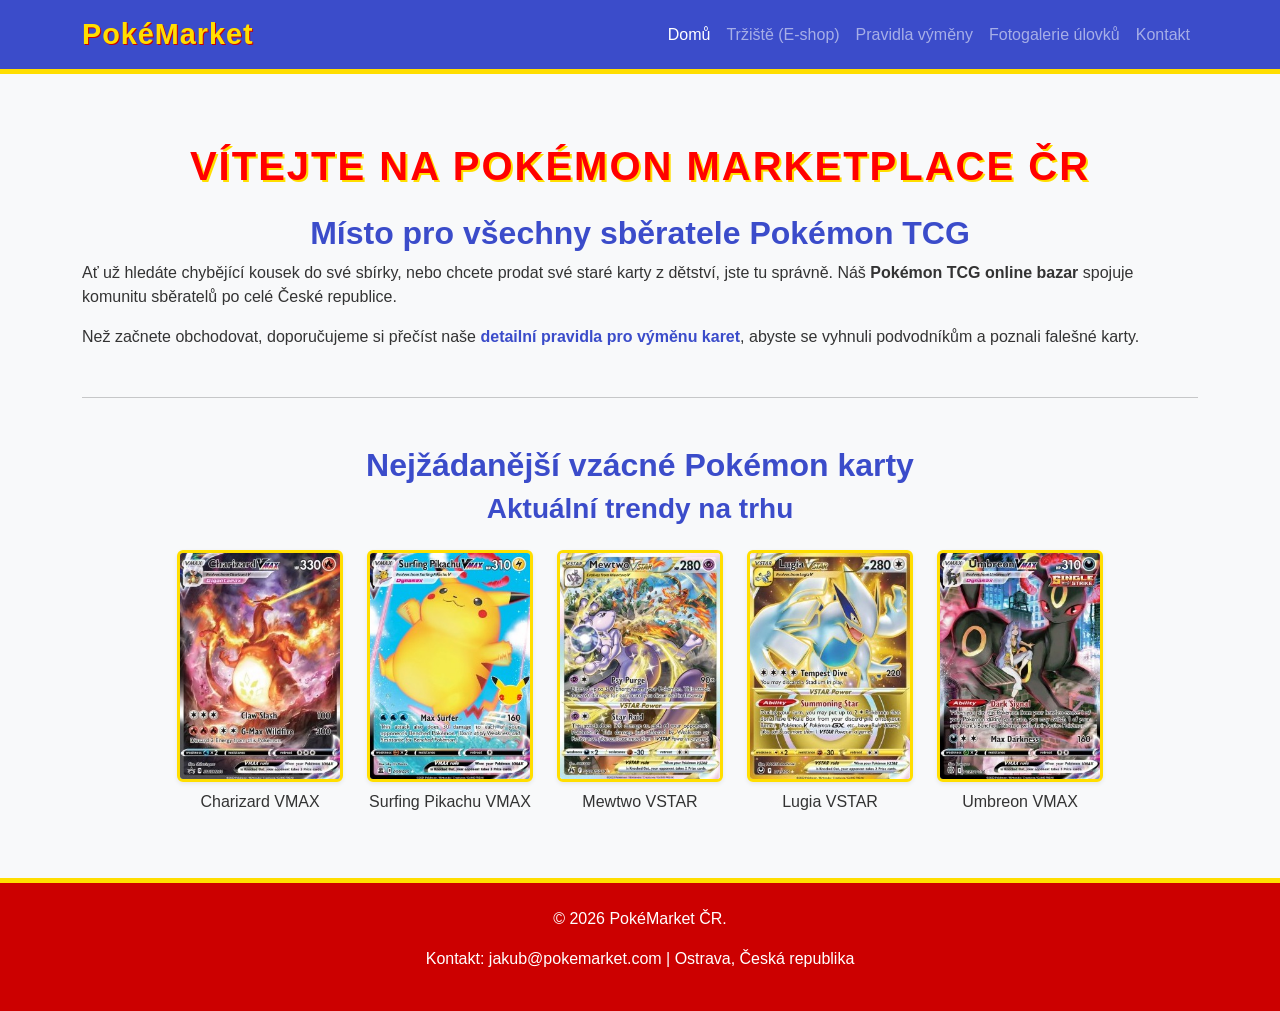
==== index.html @ a8e2f0f8 "První verze webu" ====
<!DOCTYPE html>
<html lang="cs">
<head>
    <meta charset="UTF-8">
    <meta name="viewport" content="width=device-width, initial-scale=1.0">
    
    <title>Pokémon Marketplace ČR | Nákup, prodej a výměna karet</title>
    <meta name="description" content="Nejlepší online bazar a marketplace pro Pokémon TCG v ČR. Nakupujte, prodávejte a měňte vzácné Pokémon karty bezpečně a rychle.">
    <meta name="keywords" content="Pokémon karty prodej, výměna Pokémon karet, vzácné Pokémon karty, Pokémon TCG online bazar">
    
    <link href="https://cdn.jsdelivr.net/npm/bootstrap@5.3.0/dist/css/bootstrap.min.css" rel="stylesheet">
    
    <link rel="stylesheet" href="style.min.css">
</head>
<body>

    <nav class="navbar navbar-expand-lg navbar-dark bg-dark">
        <div class="container">
            <a class="navbar-brand" href="index.html">PokéMarket</a>
            <div class="collapse navbar-collapse">
                <ul class="navbar-nav ms-auto">
                    <li class="nav-item"><a class="nav-link active" href="index.html">Domů</a></li>
                    <li class="nav-item"><a class="nav-link" href="trziste.html">Tržiště (E-shop)</a></li>
                    <li class="nav-item"><a class="nav-link" href="vymena.html">Pravidla výměny</a></li>
                    <li class="nav-item"><a class="nav-link" href="galerie.html">Fotogalerie úlovků</a></li>
                    <li class="nav-item"><a class="nav-link" href="kontakt.html">Kontakt</a></li>
                </ul>
            </div>
        </div>
    </nav>

    <main class="container mt-5">
        
        <h1 class="text-center mb-4">Vítejte na Pokémon Marketplace ČR</h1>
        
        <section class="intro-text">
            <h2>Místo pro všechny sběratele Pokémon TCG</h2>
            <p>Ať už hledáte chybějící kousek do své sbírky, nebo chcete prodat své staré karty z dětství, jste tu správně. Náš <strong>Pokémon TCG online bazar</strong> spojuje komunitu sběratelů po celé České republice.</p>
            
            <p>Než začnete obchodovat, doporučujeme si přečíst naše <a href="vymena.html">detailní pravidla pro výměnu karet</a>, abyste se vyhnuli podvodníkům a poznali falešné karty.</p>
        </section>

        <hr class="my-5">

        <section class="popular-cards">
            <h2>Nejžádanější vzácné Pokémon karty</h2>
            <h3>Aktuální trendy na trhu</h3>
            
            <div class="row text-center mt-4">
                <div class="col-md-2 offset-md-1">
                    <img src="obrazky/674369.jpg" alt="Vzácná karta Charizard VMAX" class="img-fluid rounded shadow-sm" loading="lazy">
                    <p class="mt-2">Charizard VMAX</p>
                </div>
                <div class="col-md-2">
                    <img src="obrazky/pikachu_surfing_vmax.jpg" alt="Pokémon karta Pikachu" class="img-fluid rounded shadow-sm" loading="lazy">
                    <p class="mt-2">Surfing Pikachu VMAX</p>
                </div>
                <div class="col-md-2">
                    <img src="obrazky/mewtwo_vstar.jpg" alt="Vzácná karta Mewtwo" class="img-fluid rounded shadow-sm" loading="lazy">
                    <p class="mt-2">Mewtwo VSTAR</p>
                </div>
                <div class="col-md-2">
                    <img src="obrazky/lugia_vstar.jpg" alt="Karta Lugia VSTAR" class="img-fluid rounded shadow-sm" loading="lazy">
                    <p class="mt-2">Lugia VSTAR</p>
                </div>
                <div class="col-md-2">
                    <img src="obrazky/umbreon_vmax.jpg" alt="Pokémon karta Umbreon" class="img-fluid rounded shadow-sm" loading="lazy">
                    <p class="mt-2">Umbreon VMAX</p>
                </div>
            </div>
        </section>

    </main>

    <footer class="bg-dark text-white text-center py-4 mt-5">
        <div class="container">
            <p>&copy; 2026 PokéMarket ČR.</p>
            <p>Kontakt: jakub@pokemarket.com | Ostrava, Česká republika</p>
        </div>
    </footer>

    <script src="https://code.jquery.com/jquery-3.6.0.min.js"></script>
    
    <script src="main.min.js"></script>
</body>
</html>
---- style.min.css ----
body{background-color:#f8f9fa;font-family:'Segoe UI',Tahoma,Geneva,Verdana,sans-serif;color:#333}h1{color:#f00;font-weight:900;text-transform:uppercase;letter-spacing:2px;padding-top:20px;text-shadow:2px 2px 0 #ffde00}h2,h3{color:#3b4cca;font-weight:700;text-align:center}.bg-dark{background-color:#3b4cca!important}.navbar{border-bottom:5px solid #ffde00}.navbar-brand{color:#ffde00!important;font-weight:700;font-size:1.8rem;letter-spacing:1px;text-shadow:1px 1px 0 #c00}.galerie-nahled img,.popular-cards img{transition:transform .3s ease,box-shadow .3s ease,border-color .3s ease;border-radius:10px;border:3px solid #ffde00}.galerie-nahled img:hover,.popular-cards img:hover{transform:scale(1.05);box-shadow:0 10px 20px rgba(59,76,202,.4)!important;cursor:pointer;border-color:#c00}a{color:#3b4cca;text-decoration:none;font-weight:700}a:hover{color:#c00;text-decoration:underline}footer.bg-dark{background-color:#c00!important;border-top:5px solid #ffde00;color:#fff}.market-card{background-color:#fffafb;border:1px solid #f5c6cb;border-radius:12px;transition:transform .2s ease,box-shadow .2s ease}.market-card:hover{transform:translateY(-5px);box-shadow:0 10px 20px rgba(0,0,0,.1);border-color:#f00}.market-img{width:90px;border-radius:6px;box-shadow:2px 2px 5px rgba(0,0,0,.3)}.market-card h4{font-size:1.2rem;color:#333;text-shadow:none}
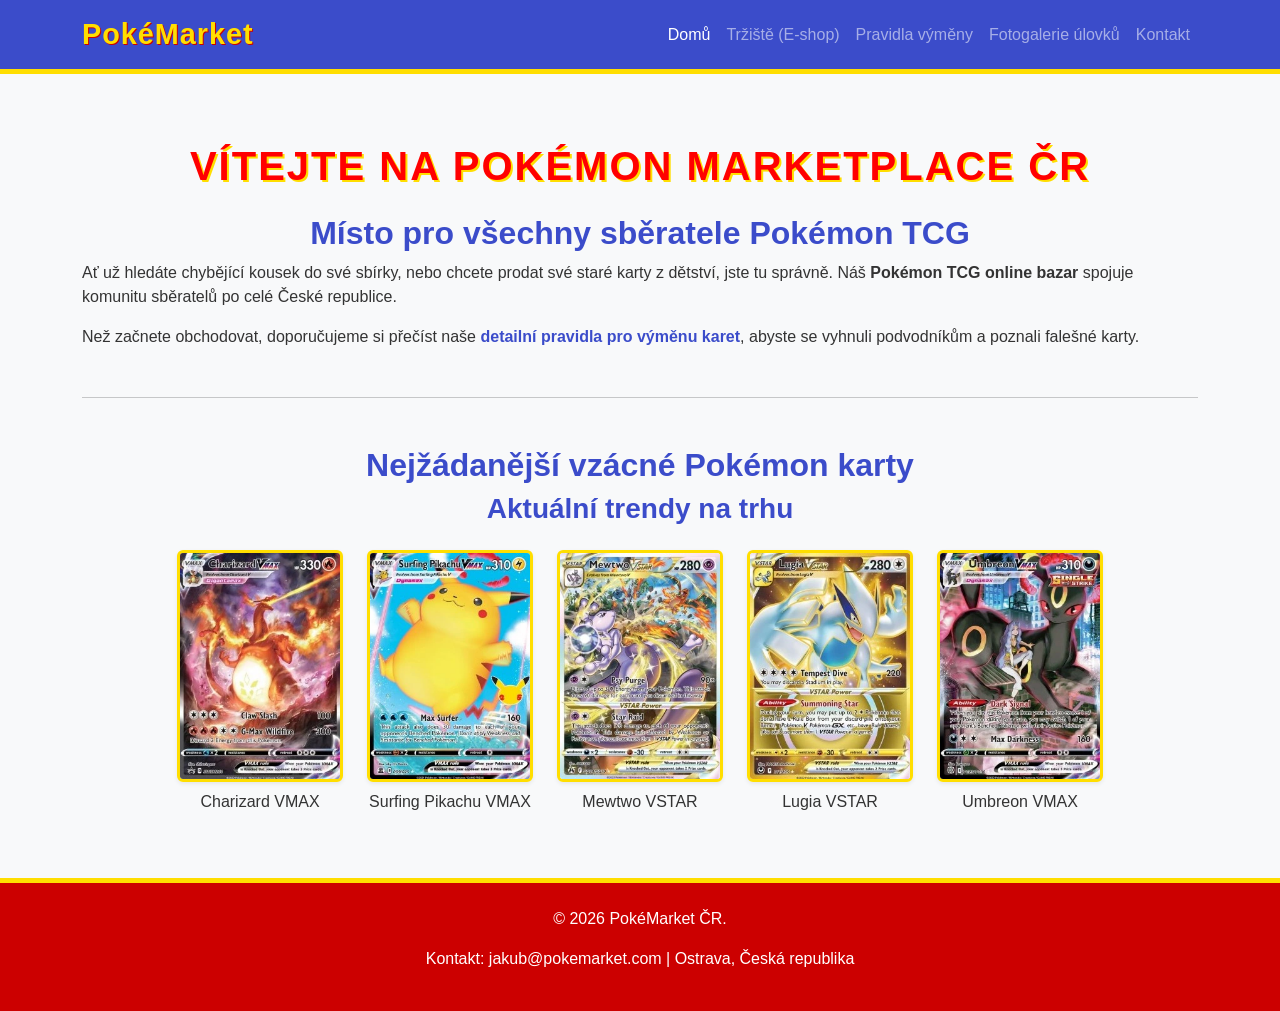
==== commit 75697e7b: "lazyloading" ====
--- a/index.html
+++ b/index.html
@@ -10,24 +10,11 @@
     
     <link href="https://cdn.jsdelivr.net/npm/bootstrap@5.3.0/dist/css/bootstrap.min.css" rel="stylesheet">
     
-    <link rel="stylesheet" href="style.min.css">
+    <link rel="stylesheet" href="style.min.css?v=1.0">
 </head>
 <body>
 
-    <nav class="navbar navbar-expand-lg navbar-dark bg-dark">
-        <div class="container">
-            <a class="navbar-brand" href="index.html">PokéMarket</a>
-            <div class="collapse navbar-collapse">
-                <ul class="navbar-nav ms-auto">
-                    <li class="nav-item"><a class="nav-link active" href="index.html">Domů</a></li>
-                    <li class="nav-item"><a class="nav-link" href="trziste.html">Tržiště (E-shop)</a></li>
-                    <li class="nav-item"><a class="nav-link" href="vymena.html">Pravidla výměny</a></li>
-                    <li class="nav-item"><a class="nav-link" href="galerie.html">Fotogalerie úlovků</a></li>
-                    <li class="nav-item"><a class="nav-link" href="kontakt.html">Kontakt</a></li>
-                </ul>
-            </div>
-        </div>
-    </nav>
+    <div id="sablona-menu"></div>
 
     <main class="container mt-5">
         
@@ -48,23 +35,23 @@
             
             <div class="row text-center mt-4">
                 <div class="col-md-2 offset-md-1">
-                    <img src="obrazky/674369.jpg" alt="Vzácná karta Charizard VMAX" class="img-fluid rounded shadow-sm" loading="lazy">
+                    <img src="obrazky/674369.webp" alt="Vzácná karta Charizard VMAX" class="img-fluid rounded shadow-sm" >
                     <p class="mt-2">Charizard VMAX</p>
                 </div>
                 <div class="col-md-2">
-                    <img src="obrazky/pikachu_surfing_vmax.jpg" alt="Pokémon karta Pikachu" class="img-fluid rounded shadow-sm" loading="lazy">
+                    <img src="obrazky/pikachu_surfing_vmax.webp" alt="Pokémon karta Pikachu" class="img-fluid rounded shadow-sm" >
                     <p class="mt-2">Surfing Pikachu VMAX</p>
                 </div>
                 <div class="col-md-2">
-                    <img src="obrazky/mewtwo_vstar.jpg" alt="Vzácná karta Mewtwo" class="img-fluid rounded shadow-sm" loading="lazy">
+                    <img src="obrazky/mewtwo_vstar.webp" alt="Vzácná karta Mewtwo" class="img-fluid rounded shadow-sm">
                     <p class="mt-2">Mewtwo VSTAR</p>
                 </div>
                 <div class="col-md-2">
-                    <img src="obrazky/lugia_vstar.jpg" alt="Karta Lugia VSTAR" class="img-fluid rounded shadow-sm" loading="lazy">
+                    <img src="obrazky/lugia_vstar.webp" alt="Karta Lugia VSTAR" class="img-fluid rounded shadow-sm" >
                     <p class="mt-2">Lugia VSTAR</p>
                 </div>
                 <div class="col-md-2">
-                    <img src="obrazky/umbreon_vmax.jpg" alt="Pokémon karta Umbreon" class="img-fluid rounded shadow-sm" loading="lazy">
+                    <img src="obrazky/umbreon_vmax.webp" alt="Pokémon karta Umbreon" class="img-fluid rounded shadow-sm" >
                     <p class="mt-2">Umbreon VMAX</p>
                 </div>
             </div>
@@ -72,12 +59,7 @@
 
     </main>
 
-    <footer class="bg-dark text-white text-center py-4 mt-5">
-        <div class="container">
-            <p>&copy; 2026 PokéMarket ČR.</p>
-            <p>Kontakt: jakub@pokemarket.com | Ostrava, Česká republika</p>
-        </div>
-    </footer>
+    <div id="sablona-paticka"></div>
 
     <script src="https://code.jquery.com/jquery-3.6.0.min.js"></script>
     
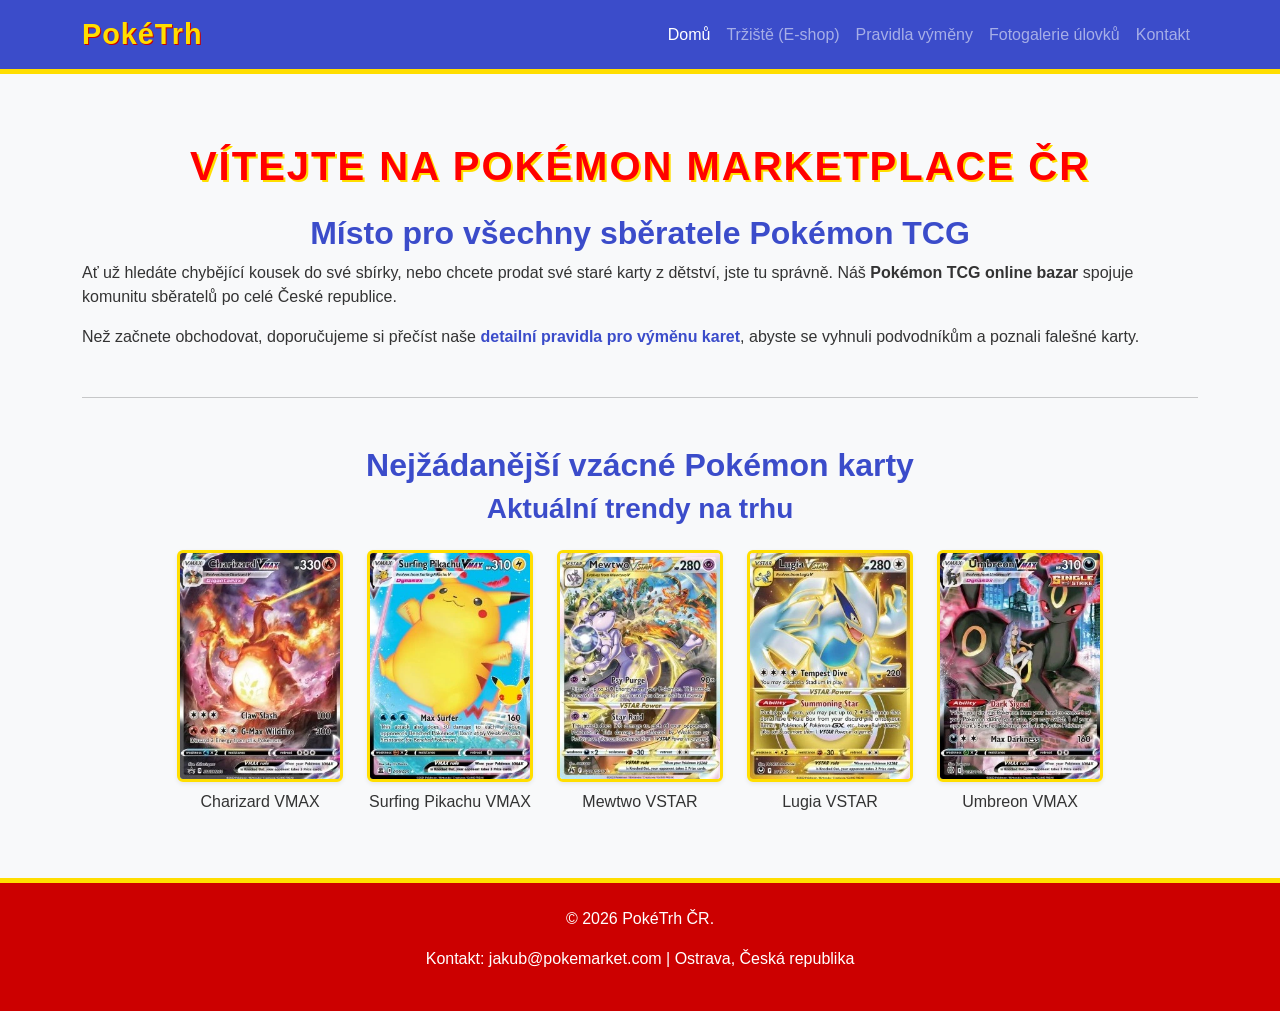
==== commit d1621e21: "uprava" ====
--- a/index.html
+++ b/index.html
@@ -1,6 +1,14 @@
 <!DOCTYPE html>
 <html lang="cs">
 <head>
+    <script async src="https://www.googletagmanager.com/gtag/js?id=G-LDW5S990L3"></script>
+    <script>
+      window.dataLayer = window.dataLayer || [];
+      function gtag(){dataLayer.push(arguments);}
+      gtag('js', new Date());
+
+      gtag('config', 'G-LDW5S990L3');
+    </script>
     <meta charset="UTF-8">
     <meta name="viewport" content="width=device-width, initial-scale=1.0">
     
@@ -34,26 +42,47 @@
             <h3>Aktuální trendy na trhu</h3>
             
             <div class="row text-center mt-4">
+                
                 <div class="col-md-2 offset-md-1">
-                    <img src="obrazky/674369.webp" alt="Vzácná karta Charizard VMAX" class="img-fluid rounded shadow-sm" >
+                    <picture>
+                        <source srcset="obrazky/674369.webp" type="image/webp">
+                        <img src="obrazky/674369.jpg" alt="Vzácná karta Charizard VMAX" class="img-fluid rounded shadow-sm" loading="lazy">
+                    </picture>
                     <p class="mt-2">Charizard VMAX</p>
                 </div>
+                
                 <div class="col-md-2">
-                    <img src="obrazky/pikachu_surfing_vmax.webp" alt="Pokémon karta Pikachu" class="img-fluid rounded shadow-sm" >
+                    <picture>
+                        <source srcset="obrazky/pikachu_surfing_vmax.webp" type="image/webp">
+                        <img src="obrazky/pikachu_surfing_vmax.jpg" alt="Pokémon karta Pikachu" class="img-fluid rounded shadow-sm" loading="lazy">
+                    </picture>
                     <p class="mt-2">Surfing Pikachu VMAX</p>
                 </div>
+                
                 <div class="col-md-2">
-                    <img src="obrazky/mewtwo_vstar.webp" alt="Vzácná karta Mewtwo" class="img-fluid rounded shadow-sm">
+                    <picture>
+                        <source srcset="obrazky/mewtwo_vstar.webp" type="image/webp">
+                        <img src="obrazky/mewtwo_vstar.jpg" alt="Vzácná karta Mewtwo" class="img-fluid rounded shadow-sm" loading="lazy">
+                    </picture>
                     <p class="mt-2">Mewtwo VSTAR</p>
                 </div>
+                
                 <div class="col-md-2">
-                    <img src="obrazky/lugia_vstar.webp" alt="Karta Lugia VSTAR" class="img-fluid rounded shadow-sm" >
+                    <picture>
+                        <source srcset="obrazky/lugia_vstar.webp" type="image/webp">
+                        <img src="obrazky/lugia_vstar.jpg" alt="Karta Lugia VSTAR" class="img-fluid rounded shadow-sm" loading="lazy">
+                    </picture>
                     <p class="mt-2">Lugia VSTAR</p>
                 </div>
+                
                 <div class="col-md-2">
-                    <img src="obrazky/umbreon_vmax.webp" alt="Pokémon karta Umbreon" class="img-fluid rounded shadow-sm" >
+                    <picture>
+                        <source srcset="obrazky/umbreon_vmax.webp" type="image/webp">
+                        <img src="obrazky/umbreon_vmax.jpg" alt="Pokémon karta Umbreon" class="img-fluid rounded shadow-sm" loading="lazy">
+                    </picture>
                     <p class="mt-2">Umbreon VMAX</p>
                 </div>
+
             </div>
         </section>
 
@@ -62,7 +91,6 @@
     <div id="sablona-paticka"></div>
 
     <script src="https://code.jquery.com/jquery-3.6.0.min.js"></script>
-    
     <script src="main.min.js"></script>
 </body>
 </html>
